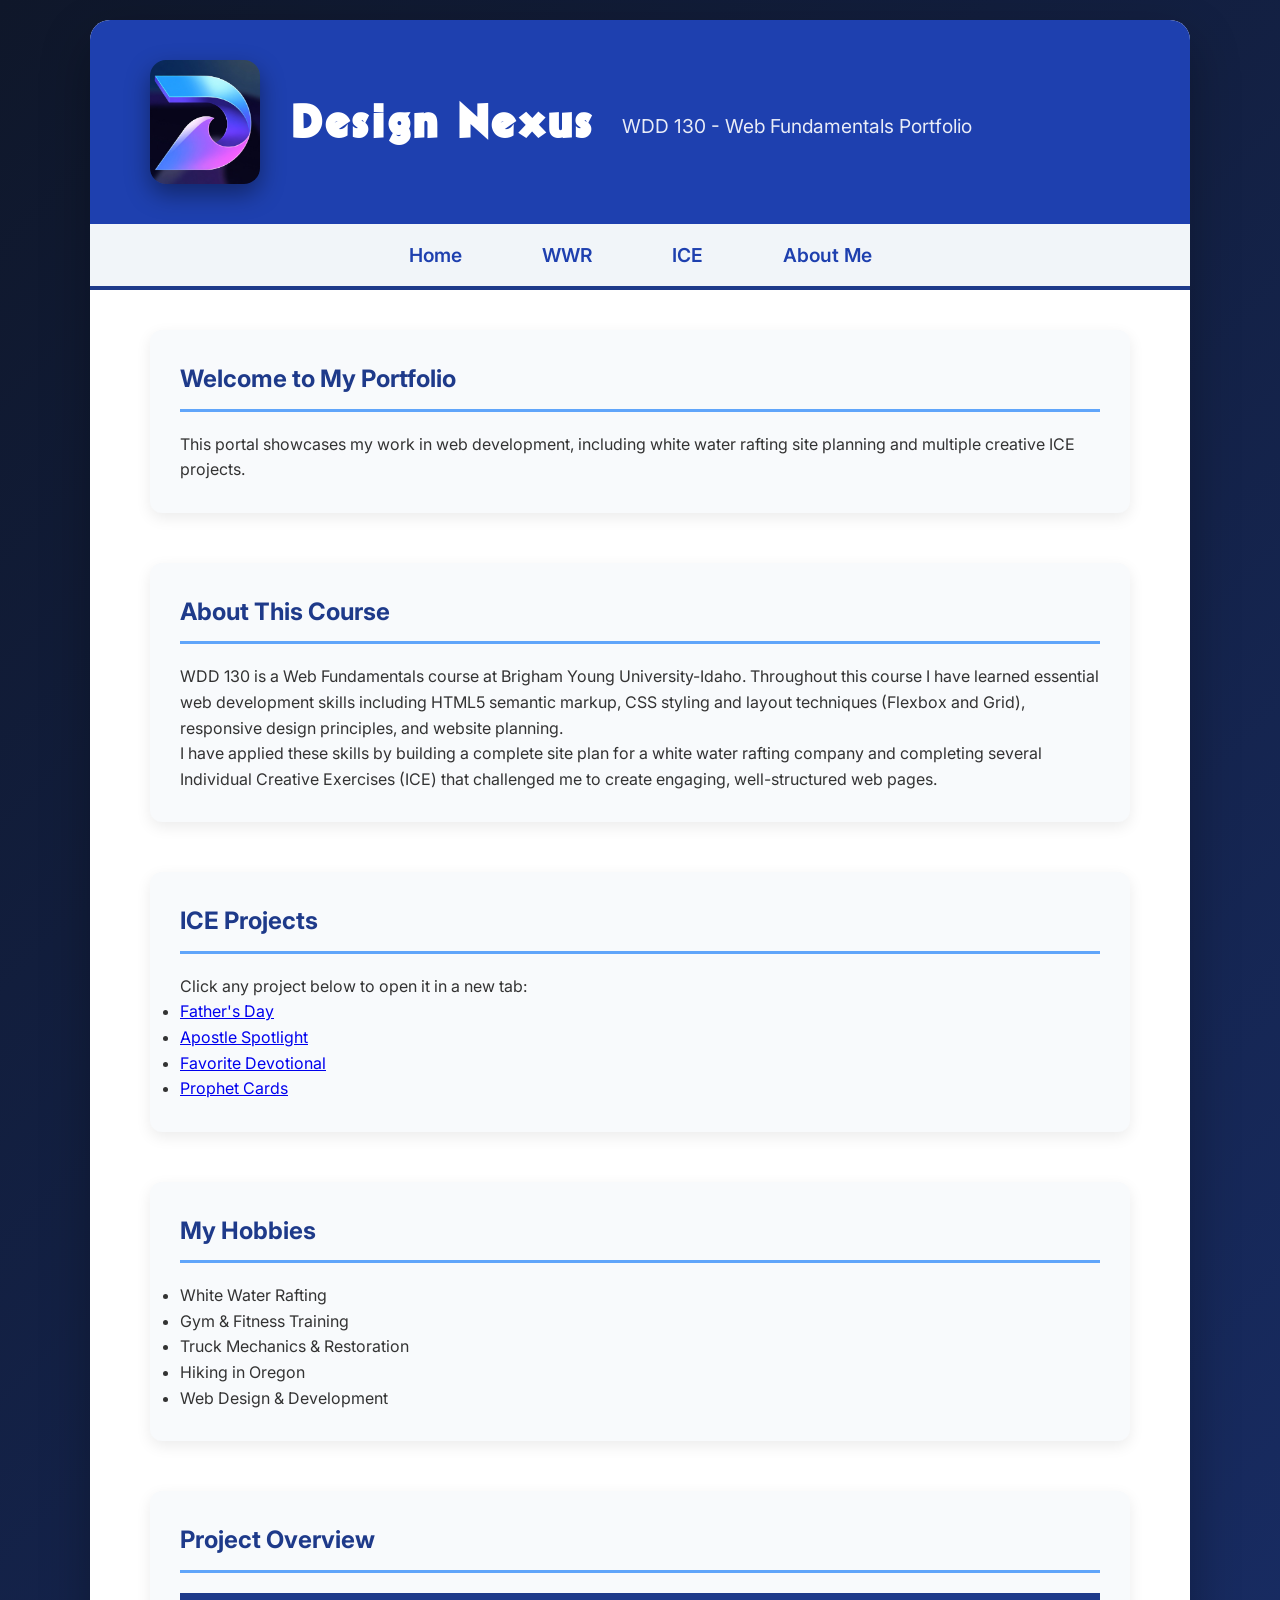
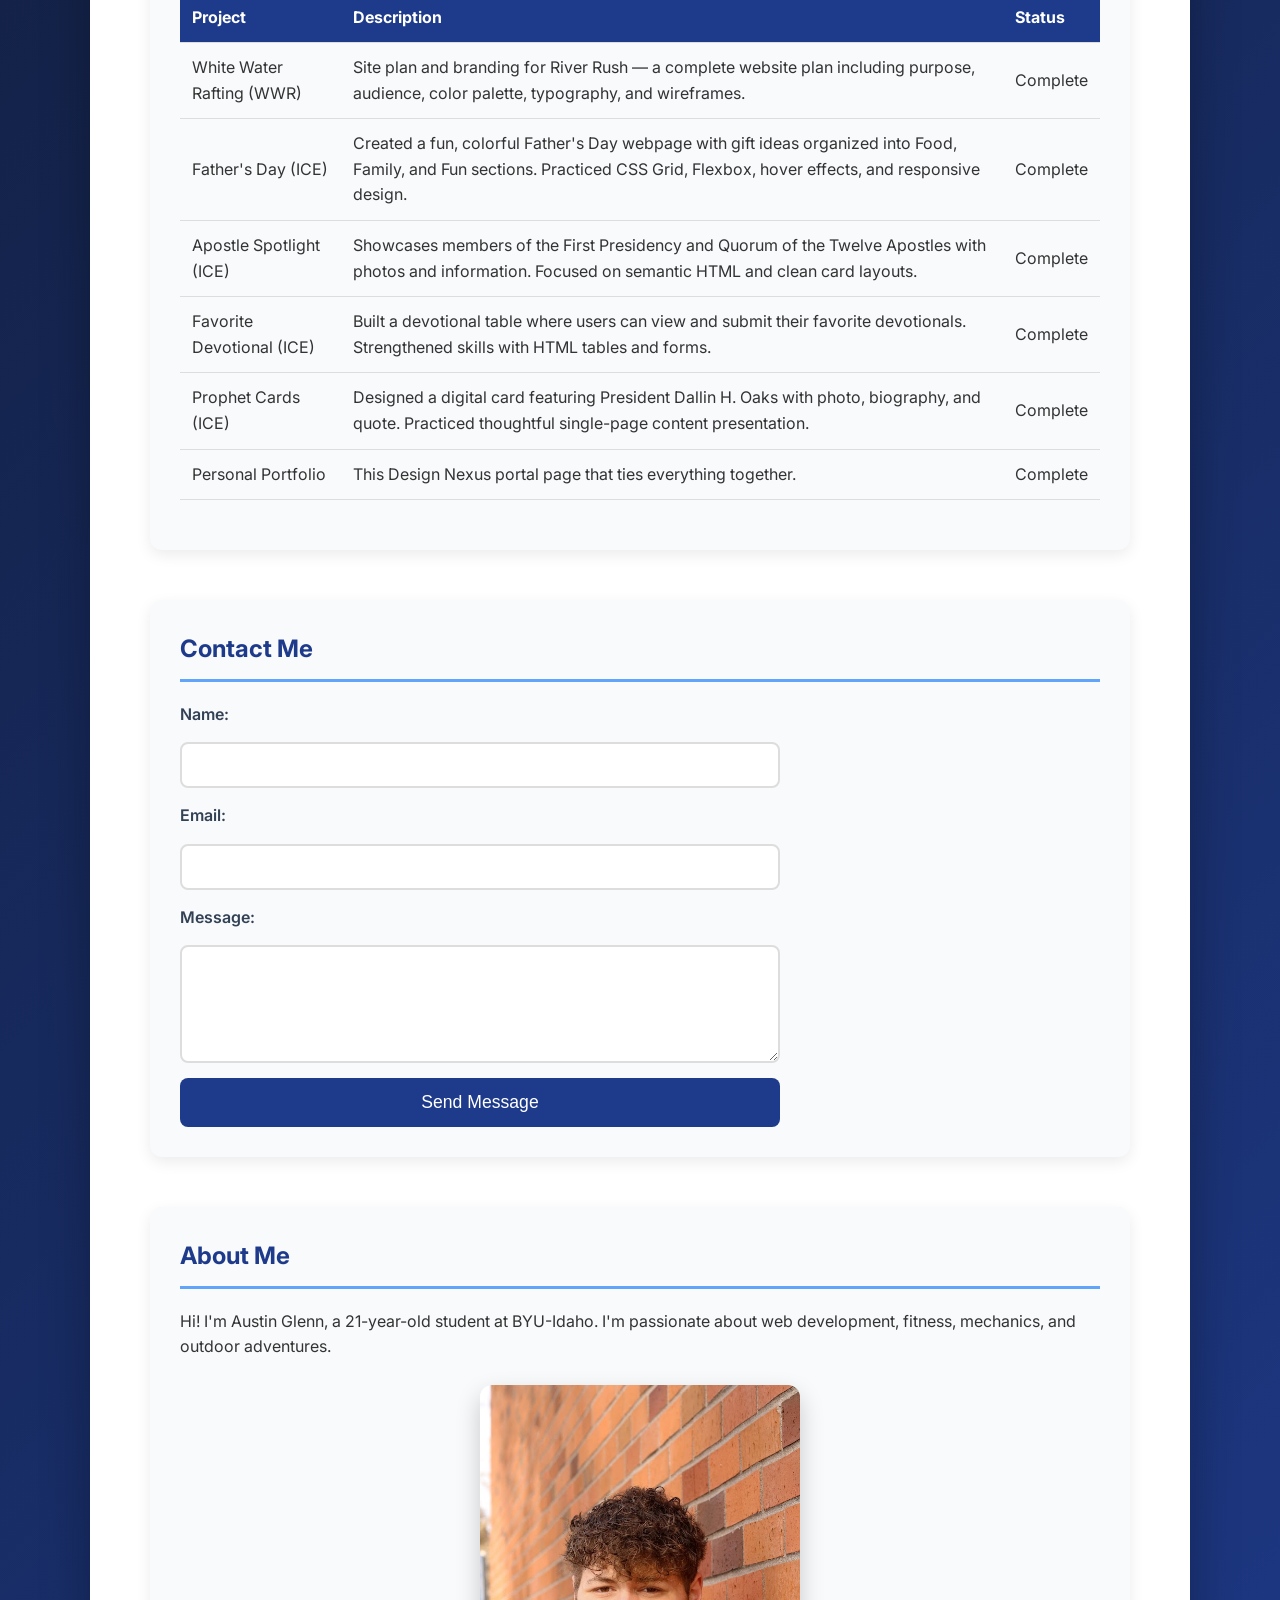
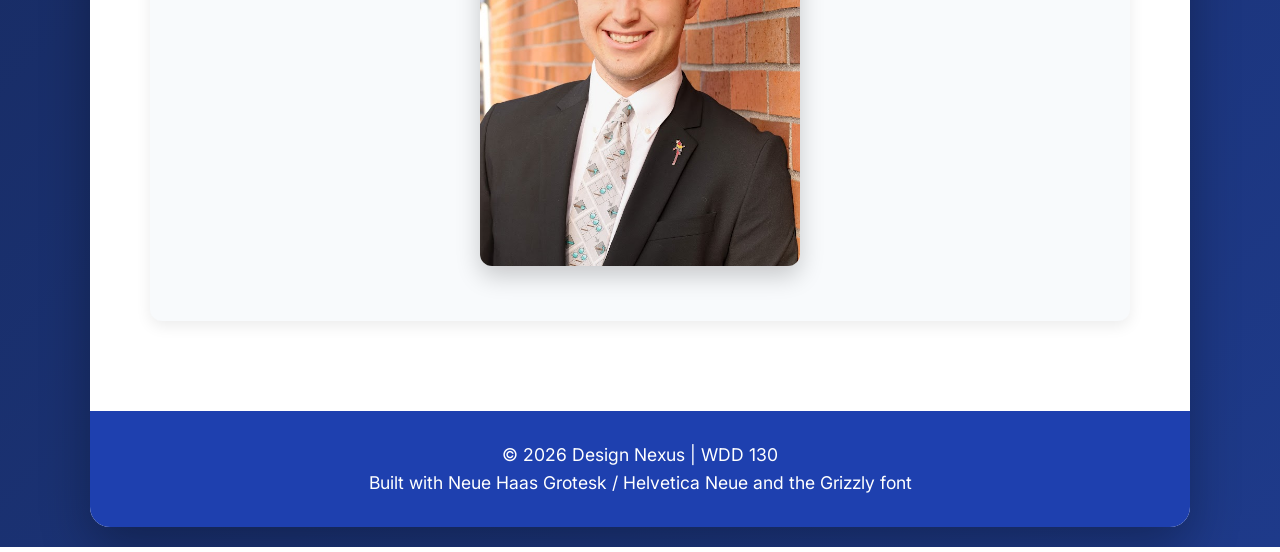
==== index.html @ dfa891cb "Initial commit" ====
<!DOCTYPE html>
<html lang="en">
<head>
    <meta charset="UTF-8">
    <meta name="viewport" content="width=device-width, initial-scale=1.0">
    <title>Design Nexus | WDD 130 Portal</title>
    <link rel="stylesheet" href="styles.css">
    <link href="https://fonts.googleapis.com/css2?family=Inter:wght@400;500;600&display=swap" rel="stylesheet">
</head>
<body>
    <div class="container">
        <header>
            <div class="top-bar">
                <img src="images/logo.png" alt="Design Nexus Logo" class="logo">
                <h1>Design Nexus</h1>
                <p class="subtitle">WDD 130 - Web Fundamentals Portfolio</p>
            </div>
        </header>

        <nav>
            <ul>
                <li><a href="index.html">Home</a></li>
                <li><a href="wwr/site-plan-rafting.html">WWR</a></li>
                <li><a href="#ice">ICE</a></li>
                <li><a href="#about">About Me</a></li>
            </ul>
        </nav>

        <main>
            <section id="welcome">
                <h2>Welcome to My Portfolio</h2>
                <p>This portal showcases my work in web development, including white water rafting site planning and multiple creative ICE projects.</p>
            </section>

            <section>
                <h2>About This Course</h2>
                <p>WDD 130 is a Web Fundamentals course at Brigham Young University-Idaho. Throughout this course I have learned essential web development skills including HTML5 semantic markup, CSS styling and layout techniques (Flexbox and Grid), responsive design principles, and website planning.</p>
                <p>I have applied these skills by building a complete site plan for a white water rafting company and completing several Individual Creative Exercises (ICE) that challenged me to create engaging, well-structured web pages.</p>
            </section>

            <section id="ice">
                <h2>ICE Projects</h2>
                <p>Click any project below to open it in a new tab:</p>
                <ul>
                    <li><a href="ice/fathersday/index.html" target="_blank">Father's Day</a></li>
                    <li><a href="ice/apostle_spotlight/apostles.html" target="_blank">Apostle Spotlight</a></li>
                    <li><a href="ice/favorite_devo/favdevo.html" target="_blank">Favorite Devotional</a></li>
                    <li><a href="ice/prophet_cards/oaks.html" target="_blank">Prophet Cards</a></li>
                </ul>
            </section>

            <section>
                <h2>My Hobbies</h2>
                <ul>
                    <li>White Water Rafting</li>
                    <li>Gym & Fitness Training</li>
                    <li>Truck Mechanics & Restoration</li>
                    <li>Hiking in Oregon</li>
                    <li>Web Design & Development</li>
                </ul>
            </section>

            <section>
                <h2>Project Overview</h2>
                <table>
                    <thead>
                        <tr>
                            <th>Project</th>
                            <th>Description</th>
                            <th>Status</th>
                        </tr>
                    </thead>
                    <tbody>
                        <tr>
                            <td>White Water Rafting (WWR)</td>
                            <td>Site plan and branding for River Rush — a complete website plan including purpose, audience, color palette, typography, and wireframes.</td>
                            <td>Complete</td>
                        </tr>
                        <tr>
                            <td>Father's Day (ICE)</td>
                            <td>Created a fun, colorful Father's Day webpage with gift ideas organized into Food, Family, and Fun sections. Practiced CSS Grid, Flexbox, hover effects, and responsive design.</td>
                            <td>Complete</td>
                        </tr>
                        <tr>
                            <td>Apostle Spotlight (ICE)</td>
                            <td>Showcases members of the First Presidency and Quorum of the Twelve Apostles with photos and information. Focused on semantic HTML and clean card layouts.</td>
                            <td>Complete</td>
                        </tr>
                        <tr>
                            <td>Favorite Devotional (ICE)</td>
                            <td>Built a devotional table where users can view and submit their favorite devotionals. Strengthened skills with HTML tables and forms.</td>
                            <td>Complete</td>
                        </tr>
                        <tr>
                            <td>Prophet Cards (ICE)</td>
                            <td>Designed a digital card featuring President Dallin H. Oaks with photo, biography, and quote. Practiced thoughtful single-page content presentation.</td>
                            <td>Complete</td>
                        </tr>
                        <tr>
                            <td>Personal Portfolio</td>
                            <td>This Design Nexus portal page that ties everything together.</td>
                            <td>Complete</td>
                        </tr>
                    </tbody>
                </table>
            </section>

            <section>
                <h2>Contact Me</h2>
                <form>
                    <label for="name">Name:</label>
                    <input type="text" id="name" name="name" required>
                    
                    <label for="email">Email:</label>
                    <input type="email" id="email" name="email" required>
                    
                    <label for="message">Message:</label>
                    <textarea id="message" name="message" rows="5" required></textarea>
                    
                    <button type="submit">Send Message</button>
                </form>
            </section>

            <section id="about">
                <h2>About Me</h2>
                <p>Hi! I'm Austin Glenn, a 21-year-old student at BYU-Idaho. I'm passionate about web development, fitness, mechanics, and outdoor adventures.</p>
                <img src="images/me.jpg" alt="Austin Glenn" style="max-width: 320px; margin: 25px auto; display: block; border-radius: 12px; box-shadow: 0 10px 25px rgba(0,0,0,0.2);">
            </section>
        </main>

        <footer>
            <p>&copy; 2026 Design Nexus | WDD 130</p>
            <p>Built with Neue Haas Grotesk / Helvetica Neue and the Grizzly font</p>
        </footer>
    </div>
</body>
</html>
---- styles.css ----
@import url('https://fonts.googleapis.com/css2?family=Inter:wght@400;500;600&display=swap');

@font-face {
    font-family: 'Grizzly';
    src: url('fonts/grizzly.ttf') format('truetype');
}

:root {
    --primary: #1E3A8A;
    --dark-navy: #0F172A;
    --navy: #1E40AF;
    --medium-blue: #334155;
    --accent: #60A5FA;
}

* {
    margin: 0;
    padding: 0;
    box-sizing: border-box;
}

body {
    font-family: 'Helvetica Neue', 'Neue Haas Grotesk', 'Inter', system-ui, sans-serif;
    background: linear-gradient(135deg, var(--dark-navy), var(--primary));
    color: #333;
    line-height: 1.6;
}

.container {
    max-width: 1100px;
    margin: 20px auto;
    background: white;
    border-radius: 20px;
    box-shadow: 0 20px 50px rgba(0, 0, 0, 0.3);
    overflow: hidden;
}

.top-bar {
    padding: 40px 60px;
    background: var(--navy);
    color: white;
    display: flex;
    align-items: center;
    gap: 30px;
}

.logo {
    width: 110px;
    height: auto;
    border-radius: 16px;
    box-shadow: 0 10px 25px rgba(0, 0, 0, 0.4);
}

h1 {
    font-family: 'Grizzly', sans-serif;
    font-size: 2.8rem;
}

.subtitle {
    font-size: 1.2rem;
    opacity: 0.9;
    margin-top: 8px;
}

nav {
    background: #f1f5f9;
    padding: 1rem 0;
    border-bottom: 4px solid var(--primary);
}

nav ul {
    display: flex;
    justify-content: center;
    list-style: none;
    gap: 2.5rem;
    flex-wrap: wrap;
}

nav a {
    color: var(--navy);
    text-decoration: none;
    font-weight: 600;
    font-size: 1.2rem;
    padding: 10px 20px;
    border-radius: 8px;
    transition: all 0.3s;
}

nav a:hover {
    background: var(--primary);
    color: white;
}

main {
    padding: 40px 60px;
}

section {
    margin-bottom: 50px;
    padding: 30px;
    background: #f8fafc;
    border-radius: 12px;
    box-shadow: 0 5px 15px rgba(0, 0, 0, 0.08);
}

h2 {
    color: var(--primary);
    margin-bottom: 20px;
    border-bottom: 3px solid var(--accent);
    padding-bottom: 10px;
}

table {
    width: 100%;
    border-collapse: collapse;
    margin: 20px 0;
}

th, td {
    padding: 12px;
    text-align: left;
    border-bottom: 1px solid #ddd;
}

th {
    background: var(--primary);
    color: white;
}

form {
    display: flex;
    flex-direction: column;
    gap: 15px;
    max-width: 600px;
}

label {
    font-weight: 600;
    color: var(--medium-blue);
}

input, textarea {
    padding: 12px;
    border: 2px solid #ddd;
    border-radius: 8px;
    font-size: 1rem;
}

button {
    background: var(--primary);
    color: white;
    padding: 14px 30px;
    border: none;
    border-radius: 8px;
    font-size: 1.1rem;
    cursor: pointer;
}

button:hover {
    background: var(--navy);
}

footer {
    background: var(--navy);
    color: white;
    text-align: center;
    padding: 30px;
    font-size: 1.1rem;
}
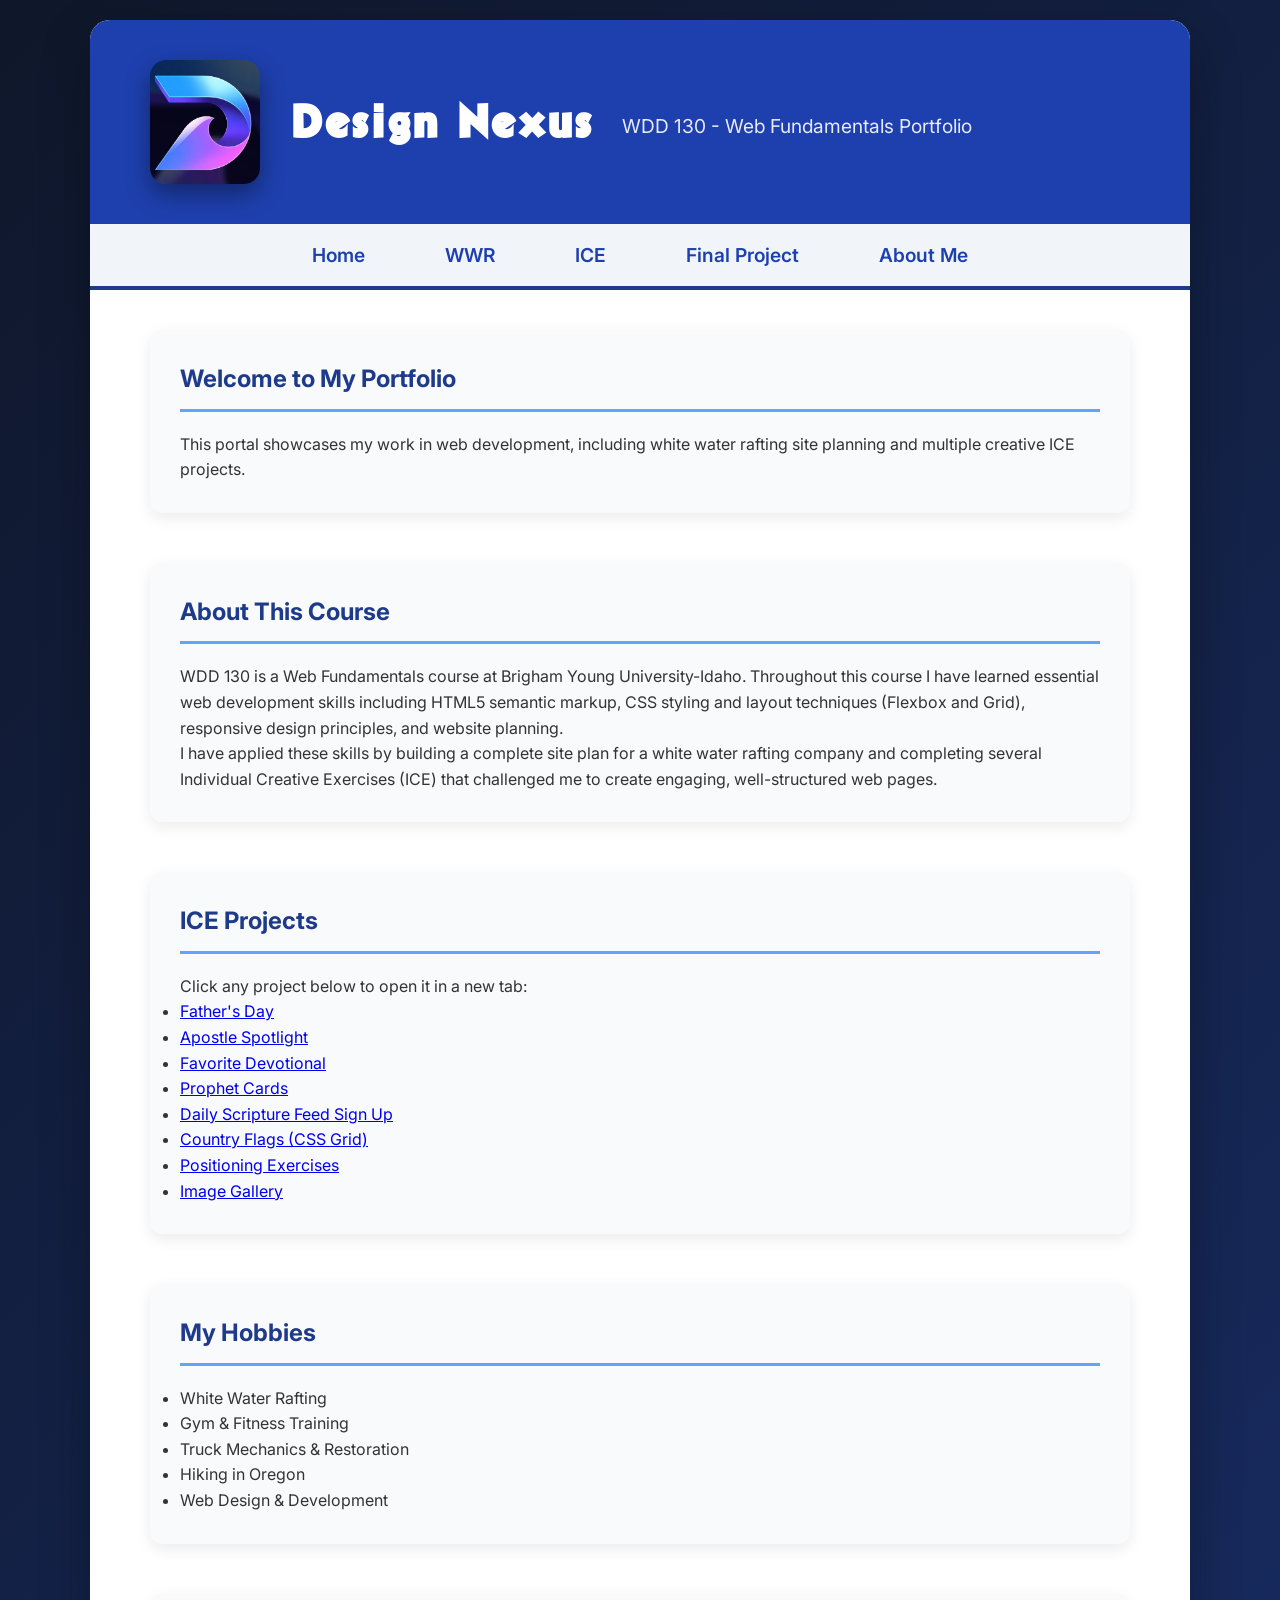
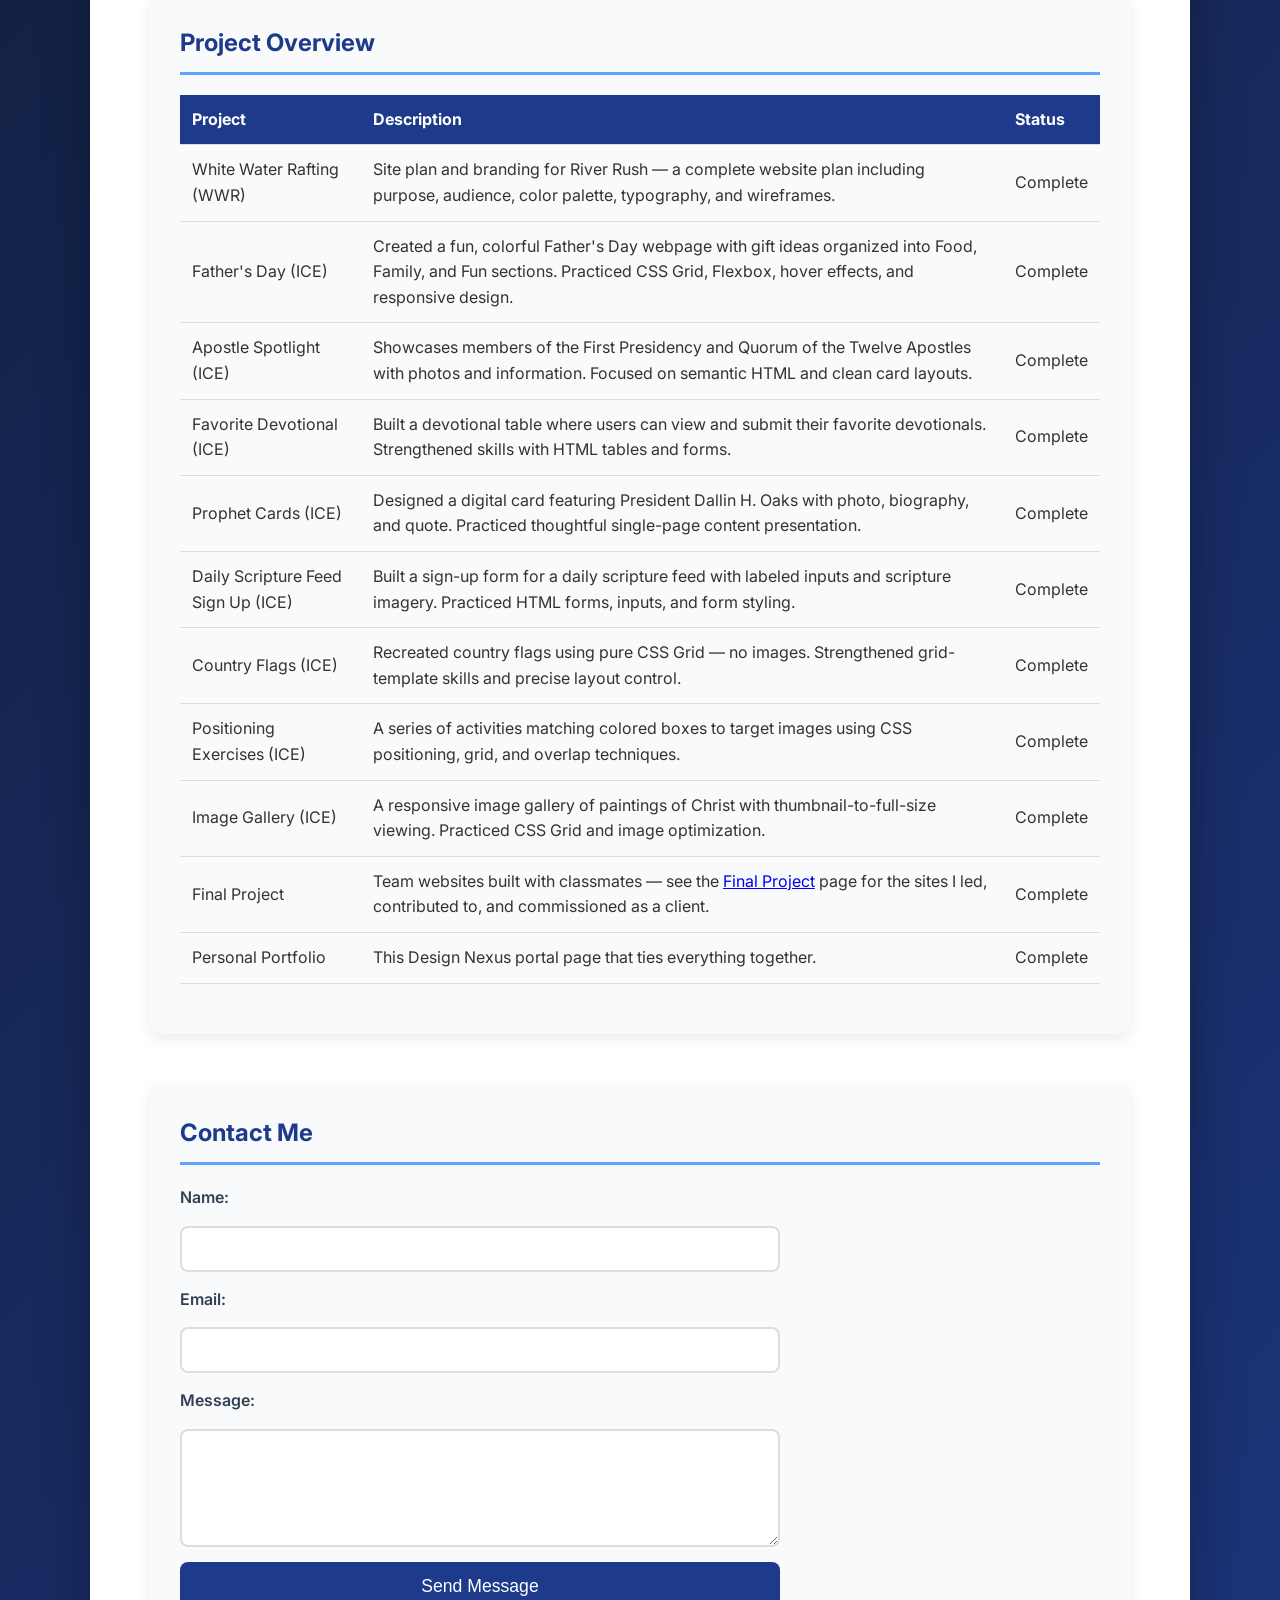
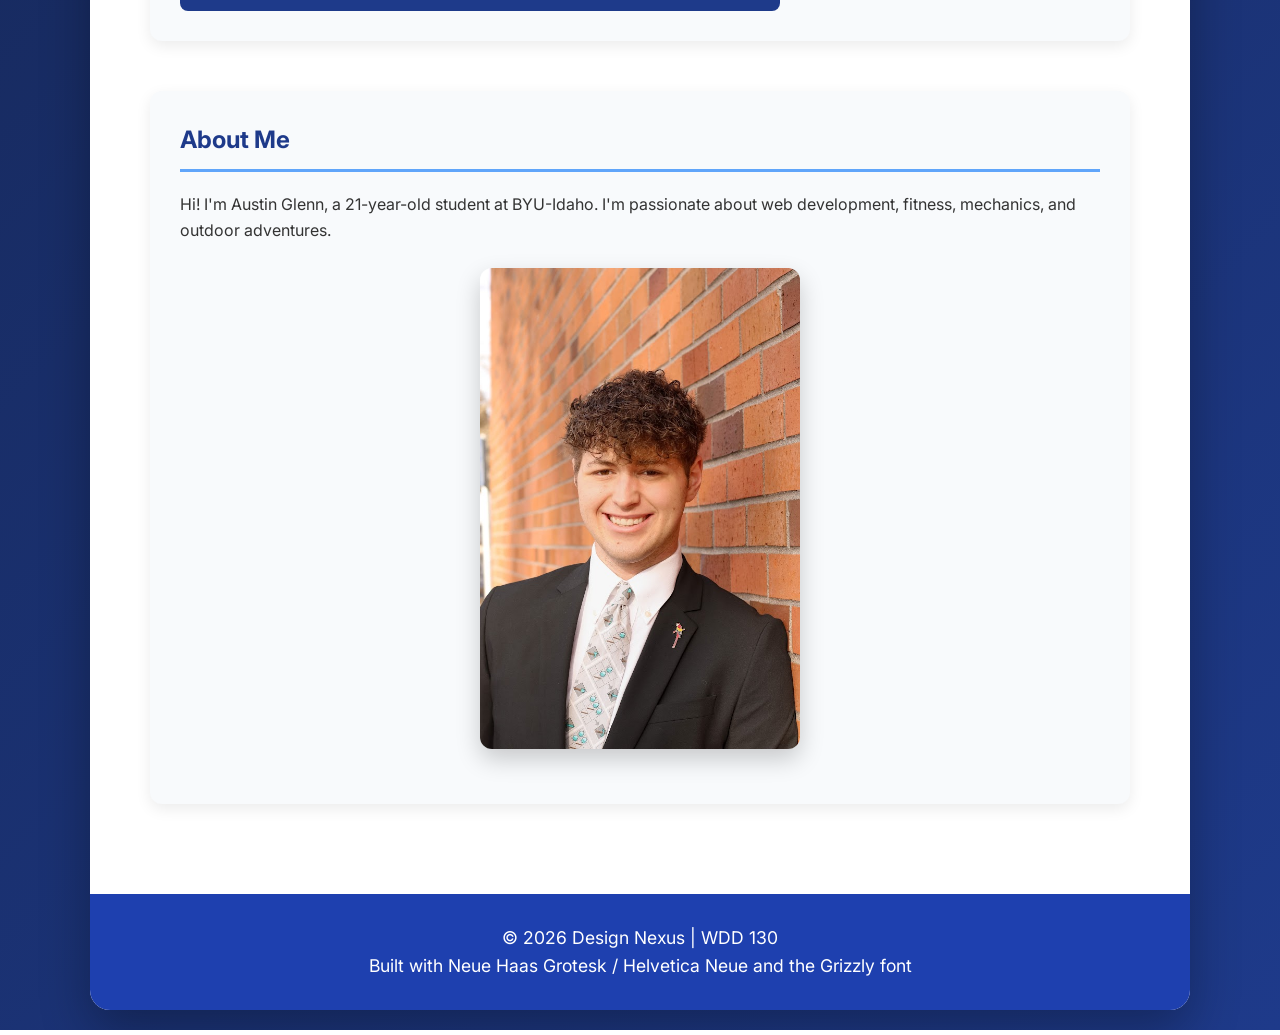
==== commit 85bf7fa2: "Add files via upload" ====
--- a/index.html
+++ b/index.html
@@ -1,137 +1,167 @@
-<!DOCTYPE html>
-<html lang="en">
-<head>
-    <meta charset="UTF-8">
-    <meta name="viewport" content="width=device-width, initial-scale=1.0">
-    <title>Design Nexus | WDD 130 Portal</title>
-    <link rel="stylesheet" href="styles.css">
-    <link href="https://fonts.googleapis.com/css2?family=Inter:wght@400;500;600&display=swap" rel="stylesheet">
-</head>
-<body>
-    <div class="container">
-        <header>
-            <div class="top-bar">
-                <img src="images/logo.png" alt="Design Nexus Logo" class="logo">
-                <h1>Design Nexus</h1>
-                <p class="subtitle">WDD 130 - Web Fundamentals Portfolio</p>
-            </div>
-        </header>
-
-        <nav>
-            <ul>
-                <li><a href="index.html">Home</a></li>
-                <li><a href="wwr/site-plan-rafting.html">WWR</a></li>
-                <li><a href="#ice">ICE</a></li>
-                <li><a href="#about">About Me</a></li>
-            </ul>
-        </nav>
-
-        <main>
-            <section id="welcome">
-                <h2>Welcome to My Portfolio</h2>
-                <p>This portal showcases my work in web development, including white water rafting site planning and multiple creative ICE projects.</p>
-            </section>
-
-            <section>
-                <h2>About This Course</h2>
-                <p>WDD 130 is a Web Fundamentals course at Brigham Young University-Idaho. Throughout this course I have learned essential web development skills including HTML5 semantic markup, CSS styling and layout techniques (Flexbox and Grid), responsive design principles, and website planning.</p>
-                <p>I have applied these skills by building a complete site plan for a white water rafting company and completing several Individual Creative Exercises (ICE) that challenged me to create engaging, well-structured web pages.</p>
-            </section>
-
-            <section id="ice">
-                <h2>ICE Projects</h2>
-                <p>Click any project below to open it in a new tab:</p>
-                <ul>
-                    <li><a href="ice/fathersday/index.html" target="_blank">Father's Day</a></li>
-                    <li><a href="ice/apostle_spotlight/apostles.html" target="_blank">Apostle Spotlight</a></li>
-                    <li><a href="ice/favorite_devo/favdevo.html" target="_blank">Favorite Devotional</a></li>
-                    <li><a href="ice/prophet_cards/oaks.html" target="_blank">Prophet Cards</a></li>
-                </ul>
-            </section>
-
-            <section>
-                <h2>My Hobbies</h2>
-                <ul>
-                    <li>White Water Rafting</li>
-                    <li>Gym & Fitness Training</li>
-                    <li>Truck Mechanics & Restoration</li>
-                    <li>Hiking in Oregon</li>
-                    <li>Web Design & Development</li>
-                </ul>
-            </section>
-
-            <section>
-                <h2>Project Overview</h2>
-                <table>
-                    <thead>
-                        <tr>
-                            <th>Project</th>
-                            <th>Description</th>
-                            <th>Status</th>
-                        </tr>
-                    </thead>
-                    <tbody>
-                        <tr>
-                            <td>White Water Rafting (WWR)</td>
-                            <td>Site plan and branding for River Rush — a complete website plan including purpose, audience, color palette, typography, and wireframes.</td>
-                            <td>Complete</td>
-                        </tr>
-                        <tr>
-                            <td>Father's Day (ICE)</td>
-                            <td>Created a fun, colorful Father's Day webpage with gift ideas organized into Food, Family, and Fun sections. Practiced CSS Grid, Flexbox, hover effects, and responsive design.</td>
-                            <td>Complete</td>
-                        </tr>
-                        <tr>
-                            <td>Apostle Spotlight (ICE)</td>
-                            <td>Showcases members of the First Presidency and Quorum of the Twelve Apostles with photos and information. Focused on semantic HTML and clean card layouts.</td>
-                            <td>Complete</td>
-                        </tr>
-                        <tr>
-                            <td>Favorite Devotional (ICE)</td>
-                            <td>Built a devotional table where users can view and submit their favorite devotionals. Strengthened skills with HTML tables and forms.</td>
-                            <td>Complete</td>
-                        </tr>
-                        <tr>
-                            <td>Prophet Cards (ICE)</td>
-                            <td>Designed a digital card featuring President Dallin H. Oaks with photo, biography, and quote. Practiced thoughtful single-page content presentation.</td>
-                            <td>Complete</td>
-                        </tr>
-                        <tr>
-                            <td>Personal Portfolio</td>
-                            <td>This Design Nexus portal page that ties everything together.</td>
-                            <td>Complete</td>
-                        </tr>
-                    </tbody>
-                </table>
-            </section>
-
-            <section>
-                <h2>Contact Me</h2>
-                <form>
-                    <label for="name">Name:</label>
-                    <input type="text" id="name" name="name" required>
-                    
-                    <label for="email">Email:</label>
-                    <input type="email" id="email" name="email" required>
-                    
-                    <label for="message">Message:</label>
-                    <textarea id="message" name="message" rows="5" required></textarea>
-                    
-                    <button type="submit">Send Message</button>
-                </form>
-            </section>
-
-            <section id="about">
-                <h2>About Me</h2>
-                <p>Hi! I'm Austin Glenn, a 21-year-old student at BYU-Idaho. I'm passionate about web development, fitness, mechanics, and outdoor adventures.</p>
-                <img src="images/me.jpg" alt="Austin Glenn" style="max-width: 320px; margin: 25px auto; display: block; border-radius: 12px; box-shadow: 0 10px 25px rgba(0,0,0,0.2);">
-            </section>
-        </main>
-
-        <footer>
-            <p>&copy; 2026 Design Nexus | WDD 130</p>
-            <p>Built with Neue Haas Grotesk / Helvetica Neue and the Grizzly font</p>
-        </footer>
-    </div>
-</body>
+<!DOCTYPE html>
+<html lang="en">
+<head>
+    <meta charset="UTF-8">
+    <meta name="viewport" content="width=device-width, initial-scale=1.0">
+    <title>Design Nexus | WDD 130 Portal</title>
+    <link rel="stylesheet" href="styles.css">
+    <link href="https://fonts.googleapis.com/css2?family=Inter:wght@400;500;600&display=swap" rel="stylesheet">
+</head>
+<body>
+    <div class="container">
+        <header>
+            <div class="top-bar">
+                <img src="images/logo.png" alt="Design Nexus Logo" class="logo">
+                <h1>Design Nexus</h1>
+                <p class="subtitle">WDD 130 - Web Fundamentals Portfolio</p>
+            </div>
+        </header>
+
+        <nav>
+            <ul>
+                <li><a href="index.html">Home</a></li>
+                <li><a href="wwr/site-plan-rafting.html">WWR</a></li>
+                <li><a href="#ice">ICE</a></li>
+                <li><a href="final-project.html">Final Project</a></li>
+                <li><a href="#about">About Me</a></li>
+            </ul>
+        </nav>
+
+        <main>
+            <section id="welcome">
+                <h2>Welcome to My Portfolio</h2>
+                <p>This portal showcases my work in web development, including white water rafting site planning and multiple creative ICE projects.</p>
+            </section>
+
+            <section>
+                <h2>About This Course</h2>
+                <p>WDD 130 is a Web Fundamentals course at Brigham Young University-Idaho. Throughout this course I have learned essential web development skills including HTML5 semantic markup, CSS styling and layout techniques (Flexbox and Grid), responsive design principles, and website planning.</p>
+                <p>I have applied these skills by building a complete site plan for a white water rafting company and completing several Individual Creative Exercises (ICE) that challenged me to create engaging, well-structured web pages.</p>
+            </section>
+
+            <section id="ice">
+                <h2>ICE Projects</h2>
+                <p>Click any project below to open it in a new tab:</p>
+                <ul>
+                    <li><a href="ice/fathersday/index.html" target="_blank">Father's Day</a></li>
+                    <li><a href="ice/apostle_spotlight/apostles.html" target="_blank">Apostle Spotlight</a></li>
+                    <li><a href="ice/favorite_devo/favdevo.html" target="_blank">Favorite Devotional</a></li>
+                    <li><a href="ice/prophet_cards/oaks.html" target="_blank">Prophet Cards</a></li>
+                    <li><a href="ice/signup/signup.html" target="_blank">Daily Scripture Feed Sign Up</a></li>
+                    <li><a href="ice/grid_flags/flags.html" target="_blank">Country Flags (CSS Grid)</a></li>
+                    <li><a href="ice/positioning/positioning.html" target="_blank">Positioning Exercises</a></li>
+                    <li><a href="ice/gallery/gallery.html" target="_blank">Image Gallery</a></li>
+                </ul>
+            </section>
+
+            <section>
+                <h2>My Hobbies</h2>
+                <ul>
+                    <li>White Water Rafting</li>
+                    <li>Gym & Fitness Training</li>
+                    <li>Truck Mechanics & Restoration</li>
+                    <li>Hiking in Oregon</li>
+                    <li>Web Design & Development</li>
+                </ul>
+            </section>
+
+            <section>
+                <h2>Project Overview</h2>
+                <table>
+                    <thead>
+                        <tr>
+                            <th>Project</th>
+                            <th>Description</th>
+                            <th>Status</th>
+                        </tr>
+                    </thead>
+                    <tbody>
+                        <tr>
+                            <td>White Water Rafting (WWR)</td>
+                            <td>Site plan and branding for River Rush — a complete website plan including purpose, audience, color palette, typography, and wireframes.</td>
+                            <td>Complete</td>
+                        </tr>
+                        <tr>
+                            <td>Father's Day (ICE)</td>
+                            <td>Created a fun, colorful Father's Day webpage with gift ideas organized into Food, Family, and Fun sections. Practiced CSS Grid, Flexbox, hover effects, and responsive design.</td>
+                            <td>Complete</td>
+                        </tr>
+                        <tr>
+                            <td>Apostle Spotlight (ICE)</td>
+                            <td>Showcases members of the First Presidency and Quorum of the Twelve Apostles with photos and information. Focused on semantic HTML and clean card layouts.</td>
+                            <td>Complete</td>
+                        </tr>
+                        <tr>
+                            <td>Favorite Devotional (ICE)</td>
+                            <td>Built a devotional table where users can view and submit their favorite devotionals. Strengthened skills with HTML tables and forms.</td>
+                            <td>Complete</td>
+                        </tr>
+                        <tr>
+                            <td>Prophet Cards (ICE)</td>
+                            <td>Designed a digital card featuring President Dallin H. Oaks with photo, biography, and quote. Practiced thoughtful single-page content presentation.</td>
+                            <td>Complete</td>
+                        </tr>
+                        <tr>
+                            <td>Daily Scripture Feed Sign Up (ICE)</td>
+                            <td>Built a sign-up form for a daily scripture feed with labeled inputs and scripture imagery. Practiced HTML forms, inputs, and form styling.</td>
+                            <td>Complete</td>
+                        </tr>
+                        <tr>
+                            <td>Country Flags (ICE)</td>
+                            <td>Recreated country flags using pure CSS Grid — no images. Strengthened grid-template skills and precise layout control.</td>
+                            <td>Complete</td>
+                        </tr>
+                        <tr>
+                            <td>Positioning Exercises (ICE)</td>
+                            <td>A series of activities matching colored boxes to target images using CSS positioning, grid, and overlap techniques.</td>
+                            <td>Complete</td>
+                        </tr>
+                        <tr>
+                            <td>Image Gallery (ICE)</td>
+                            <td>A responsive image gallery of paintings of Christ with thumbnail-to-full-size viewing. Practiced CSS Grid and image optimization.</td>
+                            <td>Complete</td>
+                        </tr>
+                        <tr>
+                            <td>Final Project</td>
+                            <td>Team websites built with classmates — see the <a href="final-project.html">Final Project</a> page for the sites I led, contributed to, and commissioned as a client.</td>
+                            <td>Complete</td>
+                        </tr>
+                        <tr>
+                            <td>Personal Portfolio</td>
+                            <td>This Design Nexus portal page that ties everything together.</td>
+                            <td>Complete</td>
+                        </tr>
+                    </tbody>
+                </table>
+            </section>
+
+            <section>
+                <h2>Contact Me</h2>
+                <form>
+                    <label for="name">Name:</label>
+                    <input type="text" id="name" name="name" required>
+                    
+                    <label for="email">Email:</label>
+                    <input type="email" id="email" name="email" required>
+                    
+                    <label for="message">Message:</label>
+                    <textarea id="message" name="message" rows="5" required></textarea>
+                    
+                    <button type="submit">Send Message</button>
+                </form>
+            </section>
+
+            <section id="about">
+                <h2>About Me</h2>
+                <p>Hi! I'm Austin Glenn, a 21-year-old student at BYU-Idaho. I'm passionate about web development, fitness, mechanics, and outdoor adventures.</p>
+                <img src="images/me.jpg" alt="Austin Glenn" style="max-width: 320px; margin: 25px auto; display: block; border-radius: 12px; box-shadow: 0 10px 25px rgba(0,0,0,0.2);">
+            </section>
+        </main>
+
+        <footer>
+            <p>&copy; 2026 Design Nexus | WDD 130</p>
+            <p>Built with Neue Haas Grotesk / Helvetica Neue and the Grizzly font</p>
+        </footer>
+    </div>
+</body>
 </html>
